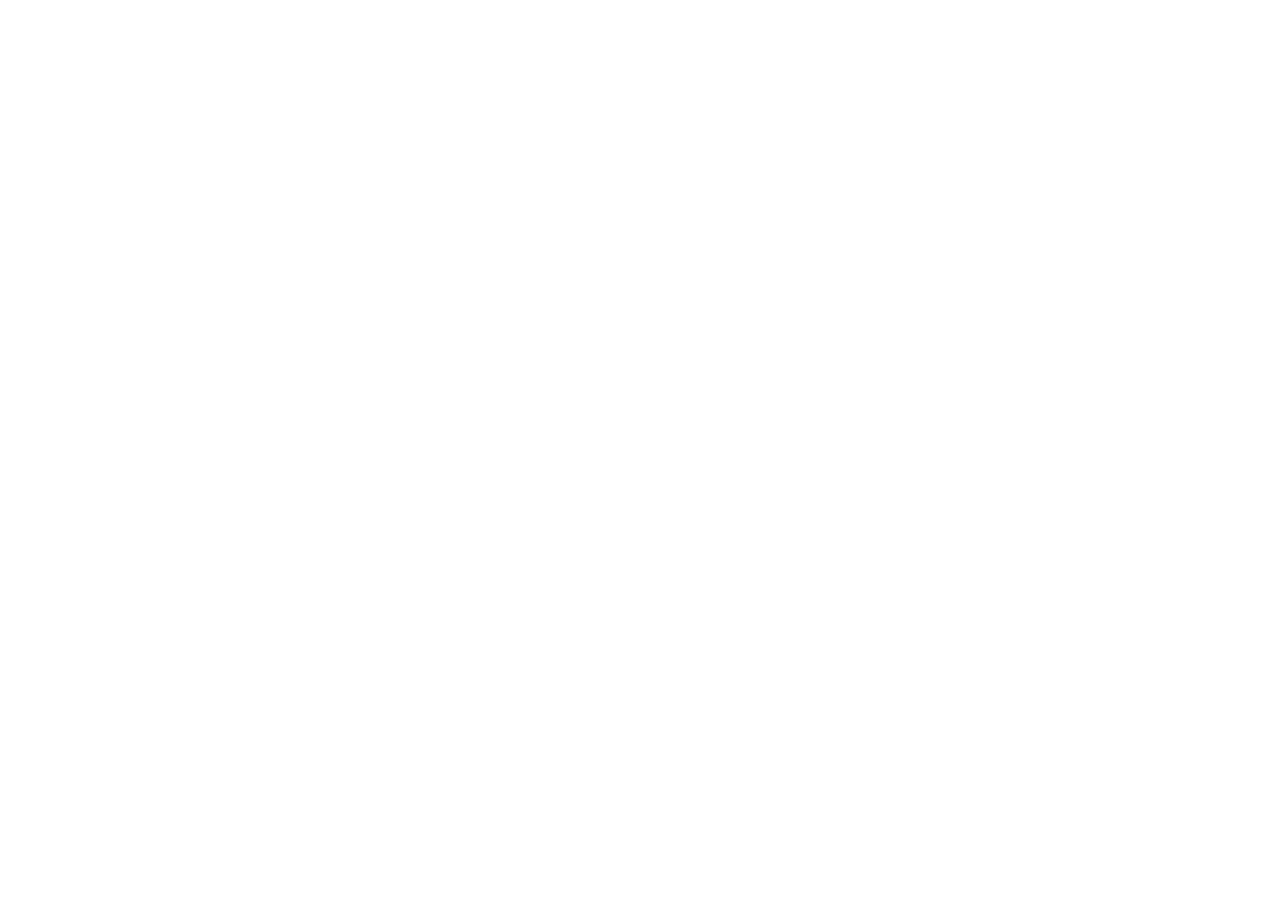
==== login.html @ d75b43a1 "初始化仓库" ====
<!DOCTYPE html>
<html lang="en">

<head>
    <meta charset="UTF-8">
    <meta http-equiv="X-UA-Compatible" content="IE=edge">
    <meta name="viewport" content="width=device-width, initial-scale=1.0">
    <title>Document</title>
</head>

<body>

</body>

</html>
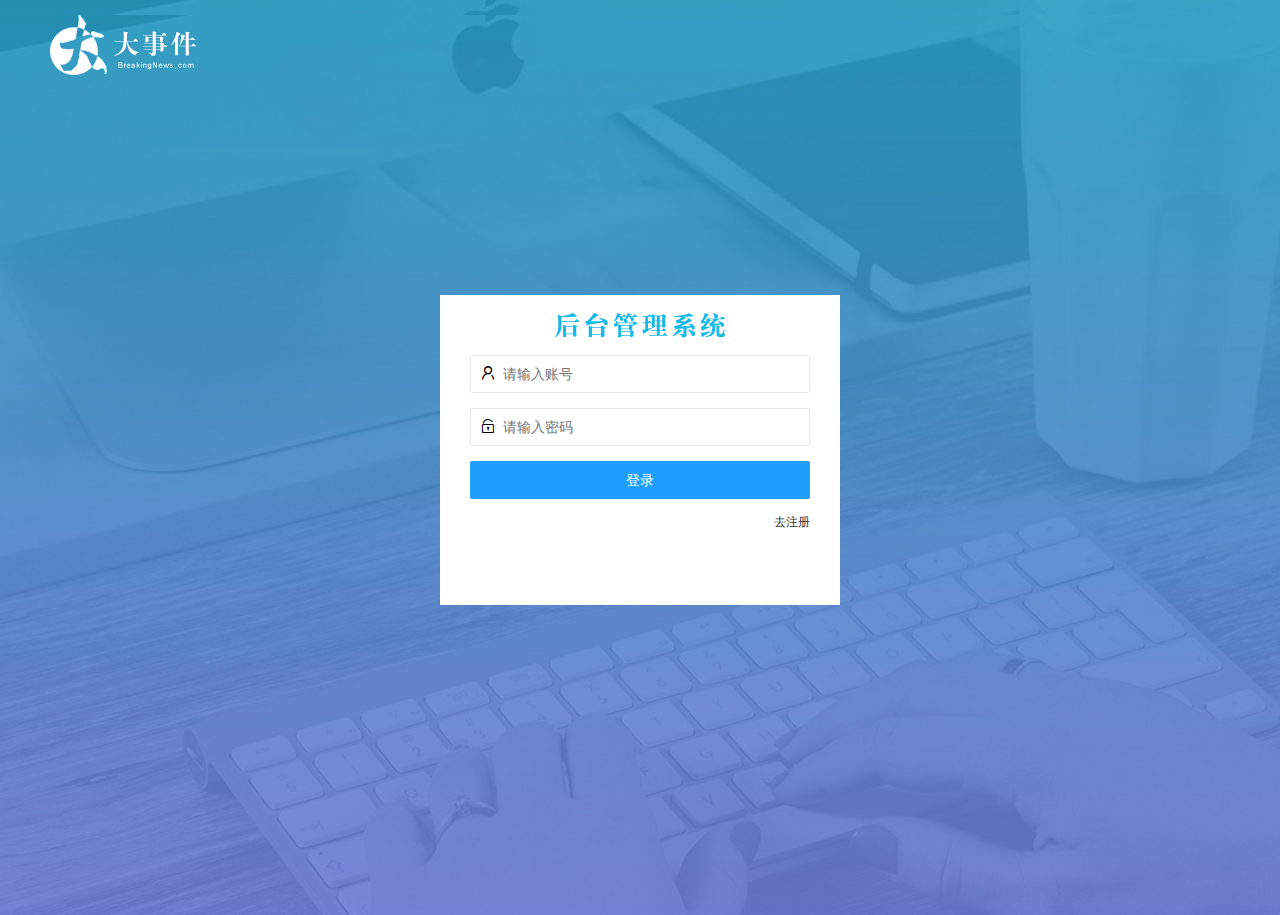
==== commit e5a11cb1: "完成了登录和注册功能开发" ====
--- a/login.html
+++ b/login.html
@@ -6,10 +6,102 @@
     <meta http-equiv="X-UA-Compatible" content="IE=edge">
     <meta name="viewport" content="width=device-width, initial-scale=1.0">
     <title>Document</title>
+    <link rel="stylesheet" href="/assets/css/login.css">
+    <link rel="stylesheet" href="/assets/lib/layui/css/layui.css">
 </head>
 
 <body>
+    <div class="logo">
+        <img src="/assets/images/logo.png" alt="" />
+    </div>
 
+    <div class="loginAndRegBox">
+        <!-- 头部标题 -->
+        <div class="title-box"></div>
+
+        <!-- 登录盒子 -->
+        <div class="login-box">
+            <form class="layui-form" id="form_login">
+                <!-- 账号 -->
+                <div class="layui-form-item">
+                    <!-- 图标 -->
+                    <i class="layui-icon layui-icon-username"></i>
+                    <!-- 输入框 -->
+                    <input type="text" name="username" required lay-verify="required|number|phone" placeholder="请输入账号"
+                        autocomplete="off" class="layui-input">
+                </div>
+
+                <!-- 密码 -->
+                <div class="layui-form-item">
+                    <!-- 图标 -->
+                    <i class="layui-icon layui-icon-password"></i>
+                    <!-- 输入框 -->
+                    <input type="password" name="password" lay-verify="pass" placeholder="请输入密码" autocomplete="off"
+                        class="layui-input">
+                </div>
+
+                <!-- 提交按钮 -->
+                <div class="layui-form-item">
+                    <button class="layui-btn layui-btn-fluid layui-btn layui-btn-normal" lay-submit
+                        lay-filter="formDemo">登录</button>
+                </div>
+
+                <!-- 跳转 -->
+                <div class="layui-form-item links">
+                    <a href="javascript:;" id="login_link">去注册</a>
+                </div>
+            </form>
+        </div>
+
+        <!-- 注册盒子 -->
+        <div class="reg-box" style="display: none;">
+            <form class="layui-form" id="form_reg">
+                <!-- 账号 -->
+                <div class="layui-form-item">
+                    <!-- 图标 -->
+                    <i class="layui-icon layui-icon-username"></i>
+                    <!-- 输入框 -->
+                    <input type="text" name="username" required lay-verify="required | phone" placeholder="请输入账号"
+                        autocomplete="off" class="layui-input">
+                </div>
+
+                <!-- 密码 -->
+                <div class="layui-form-item">
+                    <!-- 图标 -->
+                    <i class="layui-icon layui-icon-password"></i>
+                    <!-- 输入框 -->
+                    <input type="password" name="password" required lay-verify="required" placeholder="请输入密码"
+                        autocomplete="off" class="layui-input">
+                </div>
+                <div class="layui-form-item">
+                    <i class="layui-icon layui-icon-password"></i>
+                    <input type="password" name="repassword" required lay-verify="required" placeholder="请输入密码"
+                        autocomplete="off" class="layui-input">
+                </div>
+
+                <!-- 提交按钮 -->
+                <div class="layui-form-item">
+                    <button class="layui-btn layui-btn-fluid layui-btn layui-btn-normal" lay-submit
+                        lay-filter="formDemo">注册</button>
+                </div>
+                <!-- 跳转 -->
+                <div class="layui-form-item links">
+                    <a href="javascript:;" id="reg_link">去登录</a>
+                </div>
+            </form>
+
+        </div>
+
+        <!-- 导入Layui的js文件 -->
+        <script src="/assets/lib/layui/layui.all.js"></script>
+
+        <!-- 导入Jquery文件 -->
+        <script src="/assets/lib/jquery.js"></script>
+        <!-- 导入自己封装的baseAPI文件 -->
+        <script src="/assets/js/baseAPI.js"></script>
+        <!-- 导入自己的JavaScript文件 -->
+        <script src="/assets/js/login.js"></script>
+    </div>
 </body>
 
 </html>--- a/assets/css/login.css
+++ b/assets/css/login.css
@@ -0,0 +1,67 @@
+a {
+    text-decoration: none;
+    color: black;
+}
+
+html,
+body {
+    margin: 0;
+    padding: 0;
+    width: 100%;
+    height: 100%;
+    background: url(/assets/images/login_bg.jpg) no-repeat center;
+    background-size: cover;
+}
+
+.logo {
+    margin: 15px 0 0 50px;
+    height: 60px;
+}
+
+.loginAndRegBox {
+    width: 400px;
+    height: 310px;
+    background: #fff;
+
+    position: absolute;
+    left: 50%;
+    top: 50%;
+    transform: translate(-50%, -50%);
+}
+
+.title-box {
+    height: 60px;
+    background: url(/assets/images/login_title.png) no-repeat center;
+}
+
+/* 盒子样式 */
+.layui-form {
+    padding: 0 30px;
+}
+
+.links {
+    display: flex;
+    justify-content: flex-end;
+}
+
+.links a {
+    font-size: 12px;
+}
+
+.layui-form-item {
+    position: relative;
+}
+
+.layui-icon {
+    position: absolute;
+    left: 10px;
+    top: 10px;
+}
+
+.layui-input {
+    padding-left: 32px !important;
+}
+
+/* .layui-input::placeholder {
+    padding-left: 25px;
+} */--- a/assets/lib/layui/css/layui.css
+++ b/assets/lib/layui/css/layui.css
@@ -0,0 +1,2 @@
+/** layui-v2.5.5 MIT License By https://www.layui.com */
+ .layui-inline,img{display:inline-block;vertical-align:middle}h1,h2,h3,h4,h5,h6{font-weight:400}.layui-edge,.layui-header,.layui-inline,.layui-main{position:relative}.layui-body,.layui-edge,.layui-elip{overflow:hidden}.layui-btn,.layui-edge,.layui-inline,img{vertical-align:middle}.layui-btn,.layui-disabled,.layui-icon,.layui-unselect{-moz-user-select:none;-webkit-user-select:none;-ms-user-select:none}.layui-elip,.layui-form-checkbox span,.layui-form-pane .layui-form-label{text-overflow:ellipsis;white-space:nowrap}.layui-breadcrumb,.layui-tree-btnGroup{visibility:hidden}blockquote,body,button,dd,div,dl,dt,form,h1,h2,h3,h4,h5,h6,input,li,ol,p,pre,td,textarea,th,ul{margin:0;padding:0;-webkit-tap-highlight-color:rgba(0,0,0,0)}a:active,a:hover{outline:0}img{border:none}li{list-style:none}table{border-collapse:collapse;border-spacing:0}h4,h5,h6{font-size:100%}button,input,optgroup,option,select,textarea{font-family:inherit;font-size:inherit;font-style:inherit;font-weight:inherit;outline:0}pre{white-space:pre-wrap;white-space:-moz-pre-wrap;white-space:-pre-wrap;white-space:-o-pre-wrap;word-wrap:break-word}body{line-height:24px;font:14px Helvetica Neue,Helvetica,PingFang SC,Tahoma,Arial,sans-serif}hr{height:1px;margin:10px 0;border:0;clear:both}a{color:#333;text-decoration:none}a:hover{color:#777}a cite{font-style:normal;*cursor:pointer}.layui-border-box,.layui-border-box *{box-sizing:border-box}.layui-box,.layui-box *{box-sizing:content-box}.layui-clear{clear:both;*zoom:1}.layui-clear:after{content:'\20';clear:both;*zoom:1;display:block;height:0}.layui-inline{*display:inline;*zoom:1}.layui-edge{display:inline-block;width:0;height:0;border-width:6px;border-style:dashed;border-color:transparent}.layui-edge-top{top:-4px;border-bottom-color:#999;border-bottom-style:solid}.layui-edge-right{border-left-color:#999;border-left-style:solid}.layui-edge-bottom{top:2px;border-top-color:#999;border-top-style:solid}.layui-edge-left{border-right-color:#999;border-right-style:solid}.layui-disabled,.layui-disabled:hover{color:#d2d2d2!important;cursor:not-allowed!important}.layui-circle{border-radius:100%}.layui-show{display:block!important}.layui-hide{display:none!important}@font-face{font-family:layui-icon;src:url(../font/iconfont.eot?v=250);src:url(../font/iconfont.eot?v=250#iefix) format('embedded-opentype'),url(../font/iconfont.woff2?v=250) format('woff2'),url(../font/iconfont.woff?v=250) format('woff'),url(../font/iconfont.ttf?v=250) format('truetype'),url(../font/iconfont.svg?v=250#layui-icon) format('svg')}.layui-icon{font-family:layui-icon!important;font-size:16px;font-style:normal;-webkit-font-smoothing:antialiased;-moz-osx-font-smoothing:grayscale}.layui-icon-reply-fill:before{content:"\e611"}.layui-icon-set-fill:before{content:"\e614"}.layui-icon-menu-fill:before{content:"\e60f"}.layui-icon-search:before{content:"\e615"}.layui-icon-share:before{content:"\e641"}.layui-icon-set-sm:before{content:"\e620"}.layui-icon-engine:before{content:"\e628"}.layui-icon-close:before{content:"\1006"}.layui-icon-close-fill:before{content:"\1007"}.layui-icon-chart-screen:before{content:"\e629"}.layui-icon-star:before{content:"\e600"}.layui-icon-circle-dot:before{content:"\e617"}.layui-icon-chat:before{content:"\e606"}.layui-icon-release:before{content:"\e609"}.layui-icon-list:before{content:"\e60a"}.layui-icon-chart:before{content:"\e62c"}.layui-icon-ok-circle:before{content:"\1005"}.layui-icon-layim-theme:before{content:"\e61b"}.layui-icon-table:before{content:"\e62d"}.layui-icon-right:before{content:"\e602"}.layui-icon-left:before{content:"\e603"}.layui-icon-cart-simple:before{content:"\e698"}.layui-icon-face-cry:before{content:"\e69c"}.layui-icon-face-smile:before{content:"\e6af"}.layui-icon-survey:before{content:"\e6b2"}.layui-icon-tree:before{content:"\e62e"}.layui-icon-upload-circle:before{content:"\e62f"}.layui-icon-add-circle:before{content:"\e61f"}.layui-icon-download-circle:before{content:"\e601"}.layui-icon-templeate-1:before{content:"\e630"}.layui-icon-util:before{content:"\e631"}.layui-icon-face-surprised:before{content:"\e664"}.layui-icon-edit:before{content:"\e642"}.layui-icon-speaker:before{content:"\e645"}.layui-icon-down:before{content:"\e61a"}.layui-icon-file:before{content:"\e621"}.layui-icon-layouts:before{content:"\e632"}.layui-icon-rate-half:before{content:"\e6c9"}.layui-icon-add-circle-fine:before{content:"\e608"}.layui-icon-prev-circle:before{content:"\e633"}.layui-icon-read:before{content:"\e705"}.layui-icon-404:before{content:"\e61c"}.layui-icon-carousel:before{content:"\e634"}.layui-icon-help:before{content:"\e607"}.layui-icon-code-circle:before{content:"\e635"}.layui-icon-water:before{content:"\e636"}.layui-icon-username:before{content:"\e66f"}.layui-icon-find-fill:before{content:"\e670"}.layui-icon-about:before{content:"\e60b"}.layui-icon-location:before{content:"\e715"}.layui-icon-up:before{content:"\e619"}.layui-icon-pause:before{content:"\e651"}.layui-icon-date:before{content:"\e637"}.layui-icon-layim-uploadfile:before{content:"\e61d"}.layui-icon-delete:before{content:"\e640"}.layui-icon-play:before{content:"\e652"}.layui-icon-top:before{content:"\e604"}.layui-icon-friends:before{content:"\e612"}.layui-icon-refresh-3:before{content:"\e9aa"}.layui-icon-ok:before{content:"\e605"}.layui-icon-layer:before{content:"\e638"}.layui-icon-face-smile-fine:before{content:"\e60c"}.layui-icon-dollar:before{content:"\e659"}.layui-icon-group:before{content:"\e613"}.layui-icon-layim-download:before{content:"\e61e"}.layui-icon-picture-fine:before{content:"\e60d"}.layui-icon-link:before{content:"\e64c"}.layui-icon-diamond:before{content:"\e735"}.layui-icon-log:before{content:"\e60e"}.layui-icon-rate-solid:before{content:"\e67a"}.layui-icon-fonts-del:before{content:"\e64f"}.layui-icon-unlink:before{content:"\e64d"}.layui-icon-fonts-clear:before{content:"\e639"}.layui-icon-triangle-r:before{content:"\e623"}.layui-icon-circle:before{content:"\e63f"}.layui-icon-radio:before{content:"\e643"}.layui-icon-align-center:before{content:"\e647"}.layui-icon-align-right:before{content:"\e648"}.layui-icon-align-left:before{content:"\e649"}.layui-icon-loading-1:before{content:"\e63e"}.layui-icon-return:before{content:"\e65c"}.layui-icon-fonts-strong:before{content:"\e62b"}.layui-icon-upload:before{content:"\e67c"}.layui-icon-dialogue:before{content:"\e63a"}.layui-icon-video:before{content:"\e6ed"}.layui-icon-headset:before{content:"\e6fc"}.layui-icon-cellphone-fine:before{content:"\e63b"}.layui-icon-add-1:before{content:"\e654"}.layui-icon-face-smile-b:before{content:"\e650"}.layui-icon-fonts-html:before{content:"\e64b"}.layui-icon-form:before{content:"\e63c"}.layui-icon-cart:before{content:"\e657"}.layui-icon-camera-fill:before{content:"\e65d"}.layui-icon-tabs:before{content:"\e62a"}.layui-icon-fonts-code:before{content:"\e64e"}.layui-icon-fire:before{content:"\e756"}.layui-icon-set:before{content:"\e716"}.layui-icon-fonts-u:before{content:"\e646"}.layui-icon-triangle-d:before{content:"\e625"}.layui-icon-tips:before{content:"\e702"}.layui-icon-picture:before{content:"\e64a"}.layui-icon-more-vertical:before{content:"\e671"}.layui-icon-flag:before{content:"\e66c"}.layui-icon-loading:before{content:"\e63d"}.layui-icon-fonts-i:before{content:"\e644"}.layui-icon-refresh-1:before{content:"\e666"}.layui-icon-rmb:before{content:"\e65e"}.layui-icon-home:before{content:"\e68e"}.layui-icon-user:before{content:"\e770"}.layui-icon-notice:before{content:"\e667"}.layui-icon-login-weibo:before{content:"\e675"}.layui-icon-voice:before{content:"\e688"}.layui-icon-upload-drag:before{content:"\e681"}.layui-icon-login-qq:before{content:"\e676"}.layui-icon-snowflake:before{content:"\e6b1"}.layui-icon-file-b:before{content:"\e655"}.layui-icon-template:before{content:"\e663"}.layui-icon-auz:before{content:"\e672"}.layui-icon-console:before{content:"\e665"}.layui-icon-app:before{content:"\e653"}.layui-icon-prev:before{content:"\e65a"}.layui-icon-website:before{content:"\e7ae"}.layui-icon-next:before{content:"\e65b"}.layui-icon-component:before{content:"\e857"}.layui-icon-more:before{content:"\e65f"}.layui-icon-login-wechat:before{content:"\e677"}.layui-icon-shrink-right:before{content:"\e668"}.layui-icon-spread-left:before{content:"\e66b"}.layui-icon-camera:before{content:"\e660"}.layui-icon-note:before{content:"\e66e"}.layui-icon-refresh:before{content:"\e669"}.layui-icon-female:before{content:"\e661"}.layui-icon-male:before{content:"\e662"}.layui-icon-password:before{content:"\e673"}.layui-icon-senior:before{content:"\e674"}.layui-icon-theme:before{content:"\e66a"}.layui-icon-tread:before{content:"\e6c5"}.layui-icon-praise:before{content:"\e6c6"}.layui-icon-star-fill:before{content:"\e658"}.layui-icon-rate:before{content:"\e67b"}.layui-icon-template-1:before{content:"\e656"}.layui-icon-vercode:before{content:"\e679"}.layui-icon-cellphone:before{content:"\e678"}.layui-icon-screen-full:before{content:"\e622"}.layui-icon-screen-restore:before{content:"\e758"}.layui-icon-cols:before{content:"\e610"}.layui-icon-export:before{content:"\e67d"}.layui-icon-print:before{content:"\e66d"}.layui-icon-slider:before{content:"\e714"}.layui-icon-addition:before{content:"\e624"}.layui-icon-subtraction:before{content:"\e67e"}.layui-icon-service:before{content:"\e626"}.layui-icon-transfer:before{content:"\e691"}.layui-main{width:1140px;margin:0 auto}.layui-header{z-index:1000;height:60px}.layui-header a:hover{transition:all .5s;-webkit-transition:all .5s}.layui-side{position:fixed;left:0;top:0;bottom:0;z-index:999;width:200px;overflow-x:hidden}.layui-side-scroll{position:relative;width:220px;height:100%;overflow-x:hidden}.layui-body{position:absolute;left:200px;right:0;top:0;bottom:0;z-index:998;width:auto;overflow-y:auto;box-sizing:border-box}.layui-layout-body{overflow:hidden}.layui-layout-admin .layui-header{background-color:#23262E}.layui-layout-admin .layui-side{top:60px;width:200px;overflow-x:hidden}.layui-layout-admin .layui-body{position:fixed;top:60px;bottom:44px}.layui-layout-admin .layui-main{width:auto;margin:0 15px}.layui-layout-admin .layui-footer{position:fixed;left:200px;right:0;bottom:0;height:44px;line-height:44px;padding:0 15px;background-color:#eee}.layui-layout-admin .layui-logo{position:absolute;left:0;top:0;width:200px;height:100%;line-height:60px;text-align:center;color:#009688;font-size:16px}.layui-layout-admin .layui-header .layui-nav{background:0 0}.layui-layout-left{position:absolute!important;left:200px;top:0}.layui-layout-right{position:absolute!important;right:0;top:0}.layui-container{position:relative;margin:0 auto;padding:0 15px;box-sizing:border-box}.layui-fluid{position:relative;margin:0 auto;padding:0 15px}.layui-row:after,.layui-row:before{content:'';display:block;clear:both}.layui-col-lg1,.layui-col-lg10,.layui-col-lg11,.layui-col-lg12,.layui-col-lg2,.layui-col-lg3,.layui-col-lg4,.layui-col-lg5,.layui-col-lg6,.layui-col-lg7,.layui-col-lg8,.layui-col-lg9,.layui-col-md1,.layui-col-md10,.layui-col-md11,.layui-col-md12,.layui-col-md2,.layui-col-md3,.layui-col-md4,.layui-col-md5,.layui-col-md6,.layui-col-md7,.layui-col-md8,.layui-col-md9,.layui-col-sm1,.layui-col-sm10,.layui-col-sm11,.layui-col-sm12,.layui-col-sm2,.layui-col-sm3,.layui-col-sm4,.layui-col-sm5,.layui-col-sm6,.layui-col-sm7,.layui-col-sm8,.layui-col-sm9,.layui-col-xs1,.layui-col-xs10,.layui-col-xs11,.layui-col-xs12,.layui-col-xs2,.layui-col-xs3,.layui-col-xs4,.layui-col-xs5,.layui-col-xs6,.layui-col-xs7,.layui-col-xs8,.layui-col-xs9{position:relative;display:block;box-sizing:border-box}.layui-col-xs1,.layui-col-xs10,.layui-col-xs11,.layui-col-xs12,.layui-col-xs2,.layui-col-xs3,.layui-col-xs4,.layui-col-xs5,.layui-col-xs6,.layui-col-xs7,.layui-col-xs8,.layui-col-xs9{float:left}.layui-col-xs1{width:8.33333333%}.layui-col-xs2{width:16.66666667%}.layui-col-xs3{width:25%}.layui-col-xs4{width:33.33333333%}.layui-col-xs5{width:41.66666667%}.layui-col-xs6{width:50%}.layui-col-xs7{width:58.33333333%}.layui-col-xs8{width:66.66666667%}.layui-col-xs9{width:75%}.layui-col-xs10{width:83.33333333%}.layui-col-xs11{width:91.66666667%}.layui-col-xs12{width:100%}.layui-col-xs-offset1{margin-left:8.33333333%}.layui-col-xs-offset2{margin-left:16.66666667%}.layui-col-xs-offset3{margin-left:25%}.layui-col-xs-offset4{margin-left:33.33333333%}.layui-col-xs-offset5{margin-left:41.66666667%}.layui-col-xs-offset6{margin-left:50%}.layui-col-xs-offset7{margin-left:58.33333333%}.layui-col-xs-offset8{margin-left:66.66666667%}.layui-col-xs-offset9{margin-left:75%}.layui-col-xs-offset10{margin-left:83.33333333%}.layui-col-xs-offset11{margin-left:91.66666667%}.layui-col-xs-offset12{margin-left:100%}@media screen and (max-width:768px){.layui-hide-xs{display:none!important}.layui-show-xs-block{display:block!important}.layui-show-xs-inline{display:inline!important}.layui-show-xs-inline-block{display:inline-block!important}}@media screen and (min-width:768px){.layui-container{width:750px}.layui-hide-sm{display:none!important}.layui-show-sm-block{display:block!important}.layui-show-sm-inline{display:inline!important}.layui-show-sm-inline-block{display:inline-block!important}.layui-col-sm1,.layui-col-sm10,.layui-col-sm11,.layui-col-sm12,.layui-col-sm2,.layui-col-sm3,.layui-col-sm4,.layui-col-sm5,.layui-col-sm6,.layui-col-sm7,.layui-col-sm8,.layui-col-sm9{float:left}.layui-col-sm1{width:8.33333333%}.layui-col-sm2{width:16.66666667%}.layui-col-sm3{width:25%}.layui-col-sm4{width:33.33333333%}.layui-col-sm5{width:41.66666667%}.layui-col-sm6{width:50%}.layui-col-sm7{width:58.33333333%}.layui-col-sm8{width:66.66666667%}.layui-col-sm9{width:75%}.layui-col-sm10{width:83.33333333%}.layui-col-sm11{width:91.66666667%}.layui-col-sm12{width:100%}.layui-col-sm-offset1{margin-left:8.33333333%}.layui-col-sm-offset2{margin-left:16.66666667%}.layui-col-sm-offset3{margin-left:25%}.layui-col-sm-offset4{margin-left:33.33333333%}.layui-col-sm-offset5{margin-left:41.66666667%}.layui-col-sm-offset6{margin-left:50%}.layui-col-sm-offset7{margin-left:58.33333333%}.layui-col-sm-offset8{margin-left:66.66666667%}.layui-col-sm-offset9{margin-left:75%}.layui-col-sm-offset10{margin-left:83.33333333%}.layui-col-sm-offset11{margin-left:91.66666667%}.layui-col-sm-offset12{margin-left:100%}}@media screen and (min-width:992px){.layui-container{width:970px}.layui-hide-md{display:none!important}.layui-show-md-block{display:block!important}.layui-show-md-inline{display:inline!important}.layui-show-md-inline-block{display:inline-block!important}.layui-col-md1,.layui-col-md10,.layui-col-md11,.layui-col-md12,.layui-col-md2,.layui-col-md3,.layui-col-md4,.layui-col-md5,.layui-col-md6,.layui-col-md7,.layui-col-md8,.layui-col-md9{float:left}.layui-col-md1{width:8.33333333%}.layui-col-md2{width:16.66666667%}.layui-col-md3{width:25%}.layui-col-md4{width:33.33333333%}.layui-col-md5{width:41.66666667%}.layui-col-md6{width:50%}.layui-col-md7{width:58.33333333%}.layui-col-md8{width:66.66666667%}.layui-col-md9{width:75%}.layui-col-md10{width:83.33333333%}.layui-col-md11{width:91.66666667%}.layui-col-md12{width:100%}.layui-col-md-offset1{margin-left:8.33333333%}.layui-col-md-offset2{margin-left:16.66666667%}.layui-col-md-offset3{margin-left:25%}.layui-col-md-offset4{margin-left:33.33333333%}.layui-col-md-offset5{margin-left:41.66666667%}.layui-col-md-offset6{margin-left:50%}.layui-col-md-offset7{margin-left:58.33333333%}.layui-col-md-offset8{margin-left:66.66666667%}.layui-col-md-offset9{margin-left:75%}.layui-col-md-offset10{margin-left:83.33333333%}.layui-col-md-offset11{margin-left:91.66666667%}.layui-col-md-offset12{margin-left:100%}}@media screen and (min-width:1200px){.layui-container{width:1170px}.layui-hide-lg{display:none!important}.layui-show-lg-block{display:block!important}.layui-show-lg-inline{display:inline!important}.layui-show-lg-inline-block{display:inline-block!important}.layui-col-lg1,.layui-col-lg10,.layui-col-lg11,.layui-col-lg12,.layui-col-lg2,.layui-col-lg3,.layui-col-lg4,.layui-col-lg5,.layui-col-lg6,.layui-col-lg7,.layui-col-lg8,.layui-col-lg9{float:left}.layui-col-lg1{width:8.33333333%}.layui-col-lg2{width:16.66666667%}.layui-col-lg3{width:25%}.layui-col-lg4{width:33.33333333%}.layui-col-lg5{width:41.66666667%}.layui-col-lg6{width:50%}.layui-col-lg7{width:58.33333333%}.layui-col-lg8{width:66.66666667%}.layui-col-lg9{width:75%}.layui-col-lg10{width:83.33333333%}.layui-col-lg11{width:91.66666667%}.layui-col-lg12{width:100%}.layui-col-lg-offset1{margin-left:8.33333333%}.layui-col-lg-offset2{margin-left:16.66666667%}.layui-col-lg-offset3{margin-left:25%}.layui-col-lg-offset4{margin-left:33.33333333%}.layui-col-lg-offset5{margin-left:41.66666667%}.layui-col-lg-offset6{margin-left:50%}.layui-col-lg-offset7{margin-left:58.33333333%}.layui-col-lg-offset8{margin-left:66.66666667%}.layui-col-lg-offset9{margin-left:75%}.layui-col-lg-offset10{margin-left:83.33333333%}.layui-col-lg-offset11{margin-left:91.66666667%}.layui-col-lg-offset12{margin-left:100%}}.layui-col-space1{margin:-.5px}.layui-col-space1>*{padding:.5px}.layui-col-space3{margin:-1.5px}.layui-col-space3>*{padding:1.5px}.layui-col-space5{margin:-2.5px}.layui-col-space5>*{padding:2.5px}.layui-col-space8{margin:-3.5px}.layui-col-space8>*{padding:3.5px}.layui-col-space10{margin:-5px}.layui-col-space10>*{padding:5px}.layui-col-space12{margin:-6px}.layui-col-space12>*{padding:6px}.layui-col-space15{margin:-7.5px}.layui-col-space15>*{padding:7.5px}.layui-col-space18{margin:-9px}.layui-col-space18>*{padding:9px}.layui-col-space20{margin:-10px}.layui-col-space20>*{padding:10px}.layui-col-space22{margin:-11px}.layui-col-space22>*{padding:11px}.layui-col-space25{margin:-12.5px}.layui-col-space25>*{padding:12.5px}.layui-col-space30{margin:-15px}.layui-col-space30>*{padding:15px}.layui-btn,.layui-input,.layui-select,.layui-textarea,.layui-upload-button{outline:0;-webkit-appearance:none;transition:all .3s;-webkit-transition:all .3s;box-sizing:border-box}.layui-elem-quote{margin-bottom:10px;padding:15px;line-height:22px;border-left:5px solid #009688;border-radius:0 2px 2px 0;background-color:#f2f2f2}.layui-quote-nm{border-style:solid;border-width:1px 1px 1px 5px;background:0 0}.layui-elem-field{margin-bottom:10px;padding:0;border-width:1px;border-style:solid}.layui-elem-field legend{margin-left:20px;padding:0 10px;font-size:20px;font-weight:300}.layui-field-title{margin:10px 0 20px;border-width:1px 0 0}.layui-field-box{padding:10px 15px}.layui-field-title .layui-field-box{padding:10px 0}.layui-progress{position:relative;height:6px;border-radius:20px;background-color:#e2e2e2}.layui-progress-bar{position:absolute;left:0;top:0;width:0;max-width:100%;height:6px;border-radius:20px;text-align:right;background-color:#5FB878;transition:all .3s;-webkit-transition:all .3s}.layui-progress-big,.layui-progress-big .layui-progress-bar{height:18px;line-height:18px}.layui-progress-text{position:relative;top:-20px;line-height:18px;font-size:12px;color:#666}.layui-progress-big .layui-progress-text{position:static;padding:0 10px;color:#fff}.layui-collapse{border-width:1px;border-style:solid;border-radius:2px}.layui-colla-content,.layui-colla-item{border-top-width:1px;border-top-style:solid}.layui-colla-item:first-child{border-top:none}.layui-colla-title{position:relative;height:42px;line-height:42px;padding:0 15px 0 35px;color:#333;background-color:#f2f2f2;cursor:pointer;font-size:14px;overflow:hidden}.layui-colla-content{display:none;padding:10px 15px;line-height:22px;color:#666}.layui-colla-icon{position:absolute;left:15px;top:0;font-size:14px}.layui-card{margin-bottom:15px;border-radius:2px;background-color:#fff;box-shadow:0 1px 2px 0 rgba(0,0,0,.05)}.layui-card:last-child{margin-bottom:0}.layui-card-header{position:relative;height:42px;line-height:42px;padding:0 15px;border-bottom:1px solid #f6f6f6;color:#333;border-radius:2px 2px 0 0;font-size:14px}.layui-bg-black,.layui-bg-blue,.layui-bg-cyan,.layui-bg-green,.layui-bg-orange,.layui-bg-red{color:#fff!important}.layui-card-body{position:relative;padding:10px 15px;line-height:24px}.layui-card-body[pad15]{padding:15px}.layui-card-body[pad20]{padding:20px}.layui-card-body .layui-table{margin:5px 0}.layui-card .layui-tab{margin:0}.layui-panel-window{position:relative;padding:15px;border-radius:0;border-top:5px solid #E6E6E6;background-color:#fff}.layui-auxiliar-moving{position:fixed;left:0;right:0;top:0;bottom:0;width:100%;height:100%;background:0 0;z-index:9999999999}.layui-form-label,.layui-form-mid,.layui-form-select,.layui-input-block,.layui-input-inline,.layui-textarea{position:relative}.layui-bg-red{background-color:#FF5722!important}.layui-bg-orange{background-color:#FFB800!important}.layui-bg-green{background-color:#009688!important}.layui-bg-cyan{background-color:#2F4056!important}.layui-bg-blue{background-color:#1E9FFF!important}.layui-bg-black{background-color:#393D49!important}.layui-bg-gray{background-color:#eee!important;color:#666!important}.layui-badge-rim,.layui-colla-content,.layui-colla-item,.layui-collapse,.layui-elem-field,.layui-form-pane .layui-form-item[pane],.layui-form-pane .layui-form-label,.layui-input,.layui-layedit,.layui-layedit-tool,.layui-quote-nm,.layui-select,.layui-tab-bar,.layui-tab-card,.layui-tab-title,.layui-tab-title .layui-this:after,.layui-textarea{border-color:#e6e6e6}.layui-timeline-item:before,hr{background-color:#e6e6e6}.layui-text{line-height:22px;font-size:14px;color:#666}.layui-text h1,.layui-text h2,.layui-text h3{font-weight:500;color:#333}.layui-text h1{font-size:30px}.layui-text h2{font-size:24px}.layui-text h3{font-size:18px}.layui-text a:not(.layui-btn){color:#01AAED}.layui-text a:not(.layui-btn):hover{text-decoration:underline}.layui-text ul{padding:5px 0 5px 15px}.layui-text ul li{margin-top:5px;list-style-type:disc}.layui-text em,.layui-word-aux{color:#999!important;padding:0 5px!important}.layui-btn{display:inline-block;height:38px;line-height:38px;padding:0 18px;background-color:#009688;color:#fff;white-space:nowrap;text-align:center;font-size:14px;border:none;border-radius:2px;cursor:pointer}.layui-btn:hover{opacity:.8;filter:alpha(opacity=80);color:#fff}.layui-btn:active{opacity:1;filter:alpha(opacity=100)}.layui-btn+.layui-btn{margin-left:10px}.layui-btn-container{font-size:0}.layui-btn-container .layui-btn{margin-right:10px;margin-bottom:10px}.layui-btn-container .layui-btn+.layui-btn{margin-left:0}.layui-table .layui-btn-container .layui-btn{margin-bottom:9px}.layui-btn-radius{border-radius:100px}.layui-btn .layui-icon{margin-right:3px;font-size:18px;vertical-align:bottom;vertical-align:middle\9}.layui-btn-primary{border:1px solid #C9C9C9;background-color:#fff;color:#555}.layui-btn-primary:hover{border-color:#009688;color:#333}.layui-btn-normal{background-color:#1E9FFF}.layui-btn-warm{background-color:#FFB800}.layui-btn-danger{background-color:#FF5722}.layui-btn-checked{background-color:#5FB878}.layui-btn-disabled,.layui-btn-disabled:active,.layui-btn-disabled:hover{border:1px solid #e6e6e6;background-color:#FBFBFB;color:#C9C9C9;cursor:not-allowed;opacity:1}.layui-btn-lg{height:44px;line-height:44px;padding:0 25px;font-size:16px}.layui-btn-sm{height:30px;line-height:30px;padding:0 10px;font-size:12px}.layui-btn-sm i{font-size:16px!important}.layui-btn-xs{height:22px;line-height:22px;padding:0 5px;font-size:12px}.layui-btn-xs i{font-size:14px!important}.layui-btn-group{display:inline-block;vertical-align:middle;font-size:0}.layui-btn-group .layui-btn{margin-left:0!important;margin-right:0!important;border-left:1px solid rgba(255,255,255,.5);border-radius:0}.layui-btn-group .layui-btn-primary{border-left:none}.layui-btn-group .layui-btn-primary:hover{border-color:#C9C9C9;color:#009688}.layui-btn-group .layui-btn:first-child{border-left:none;border-radius:2px 0 0 2px}.layui-btn-group .layui-btn-primary:first-child{border-left:1px solid #c9c9c9}.layui-btn-group .layui-btn:last-child{border-radius:0 2px 2px 0}.layui-btn-group .layui-btn+.layui-btn{margin-left:0}.layui-btn-group+.layui-btn-group{margin-left:10px}.layui-btn-fluid{width:100%}.layui-input,.layui-select,.layui-textarea{height:38px;line-height:1.3;line-height:38px\9;border-width:1px;border-style:solid;background-color:#fff;border-radius:2px}.layui-input::-webkit-input-placeholder,.layui-select::-webkit-input-placeholder,.layui-textarea::-webkit-input-placeholder{line-height:1.3}.layui-input,.layui-textarea{display:block;width:100%;padding-left:10px}.layui-input:hover,.layui-textarea:hover{border-color:#D2D2D2!important}.layui-input:focus,.layui-textarea:focus{border-color:#C9C9C9!important}.layui-textarea{min-height:100px;height:auto;line-height:20px;padding:6px 10px;resize:vertical}.layui-select{padding:0 10px}.layui-form input[type=checkbox],.layui-form input[type=radio],.layui-form select{display:none}.layui-form [lay-ignore]{display:initial}.layui-form-item{margin-bottom:15px;clear:both;*zoom:1}.layui-form-item:after{content:'\20';clear:both;*zoom:1;display:block;height:0}.layui-form-label{float:left;display:block;padding:9px 15px;width:80px;font-weight:400;line-height:20px;text-align:right}.layui-form-label-col{display:block;float:none;padding:9px 0;line-height:20px;text-align:left}.layui-form-item .layui-inline{margin-bottom:5px;margin-right:10px}.layui-input-block{margin-left:110px;min-height:36px}.layui-input-inline{display:inline-block;vertical-align:middle}.layui-form-item .layui-input-inline{float:left;width:190px;margin-right:10px}.layui-form-text .layui-input-inline{width:auto}.layui-form-mid{float:left;display:block;padding:9px 0!important;line-height:20px;margin-right:10px}.layui-form-danger+.layui-form-select .layui-input,.layui-form-danger:focus{border-color:#FF5722!important}.layui-form-select .layui-input{padding-right:30px;cursor:pointer}.layui-form-select .layui-edge{position:absolute;right:10px;top:50%;margin-top:-3px;cursor:pointer;border-width:6px;border-top-color:#c2c2c2;border-top-style:solid;transition:all .3s;-webkit-transition:all .3s}.layui-form-select dl{display:none;position:absolute;left:0;top:42px;padding:5px 0;z-index:899;min-width:100%;border:1px solid #d2d2d2;max-height:300px;overflow-y:auto;background-color:#fff;border-radius:2px;box-shadow:0 2px 4px rgba(0,0,0,.12);box-sizing:border-box}.layui-form-select dl dd,.layui-form-select dl dt{padding:0 10px;line-height:36px;white-space:nowrap;overflow:hidden;text-overflow:ellipsis}.layui-form-select dl dt{font-size:12px;color:#999}.layui-form-select dl dd{cursor:pointer}.layui-form-select dl dd:hover{background-color:#f2f2f2;-webkit-transition:.5s all;transition:.5s all}.layui-form-select .layui-select-group dd{padding-left:20px}.layui-form-select dl dd.layui-select-tips{padding-left:10px!important;color:#999}.layui-form-select dl dd.layui-this{background-color:#5FB878;color:#fff}.layui-form-checkbox,.layui-form-select dl dd.layui-disabled{background-color:#fff}.layui-form-selected dl{display:block}.layui-form-checkbox,.layui-form-checkbox *,.layui-form-switch{display:inline-block;vertical-align:middle}.layui-form-selected .layui-edge{margin-top:-9px;-webkit-transform:rotate(180deg);transform:rotate(180deg);margin-top:-3px\9}:root .layui-form-selected .layui-edge{margin-top:-9px\0/IE9}.layui-form-selectup dl{top:auto;bottom:42px}.layui-select-none{margin:5px 0;text-align:center;color:#999}.layui-select-disabled .layui-disabled{border-color:#eee!important}.layui-select-disabled .layui-edge{border-top-color:#d2d2d2}.layui-form-checkbox{position:relative;height:30px;line-height:30px;margin-right:10px;padding-right:30px;cursor:pointer;font-size:0;-webkit-transition:.1s linear;transition:.1s linear;box-sizing:border-box}.layui-form-checkbox span{padding:0 10px;height:100%;font-size:14px;border-radius:2px 0 0 2px;background-color:#d2d2d2;color:#fff;overflow:hidden}.layui-form-checkbox:hover span{background-color:#c2c2c2}.layui-form-checkbox i{position:absolute;right:0;top:0;width:30px;height:28px;border:1px solid #d2d2d2;border-left:none;border-radius:0 2px 2px 0;color:#fff;font-size:20px;text-align:center}.layui-form-checkbox:hover i{border-color:#c2c2c2;color:#c2c2c2}.layui-form-checked,.layui-form-checked:hover{border-color:#5FB878}.layui-form-checked span,.layui-form-checked:hover span{background-color:#5FB878}.layui-form-checked i,.layui-form-checked:hover i{color:#5FB878}.layui-form-item .layui-form-checkbox{margin-top:4px}.layui-form-checkbox[lay-skin=primary]{height:auto!important;line-height:normal!important;min-width:18px;min-height:18px;border:none!important;margin-right:0;padding-left:28px;padding-right:0;background:0 0}.layui-form-checkbox[lay-skin=primary] span{padding-left:0;padding-right:15px;line-height:18px;background:0 0;color:#666}.layui-form-checkbox[lay-skin=primary] i{right:auto;left:0;width:16px;height:16px;line-height:16px;border:1px solid #d2d2d2;font-size:12px;border-radius:2px;background-color:#fff;-webkit-transition:.1s linear;transition:.1s linear}.layui-form-checkbox[lay-skin=primary]:hover i{border-color:#5FB878;color:#fff}.layui-form-checked[lay-skin=primary] i{border-color:#5FB878!important;background-color:#5FB878;color:#fff}.layui-checkbox-disbaled[lay-skin=primary] span{background:0 0!important;color:#c2c2c2}.layui-checkbox-disbaled[lay-skin=primary]:hover i{border-color:#d2d2d2}.layui-form-item .layui-form-checkbox[lay-skin=primary]{margin-top:10px}.layui-form-switch{position:relative;height:22px;line-height:22px;min-width:35px;padding:0 5px;margin-top:8px;border:1px solid #d2d2d2;border-radius:20px;cursor:pointer;background-color:#fff;-webkit-transition:.1s linear;transition:.1s linear}.layui-form-switch i{position:absolute;left:5px;top:3px;width:16px;height:16px;border-radius:20px;background-color:#d2d2d2;-webkit-transition:.1s linear;transition:.1s linear}.layui-form-switch em{position:relative;top:0;width:25px;margin-left:21px;padding:0!important;text-align:center!important;color:#999!important;font-style:normal!important;font-size:12px}.layui-form-onswitch{border-color:#5FB878;background-color:#5FB878}.layui-checkbox-disbaled,.layui-checkbox-disbaled i{border-color:#e2e2e2!important}.layui-form-onswitch i{left:100%;margin-left:-21px;background-color:#fff}.layui-form-onswitch em{margin-left:5px;margin-right:21px;color:#fff!important}.layui-checkbox-disbaled span{background-color:#e2e2e2!important}.layui-checkbox-disbaled:hover i{color:#fff!important}[lay-radio]{display:none}.layui-form-radio,.layui-form-radio *{display:inline-block;vertical-align:middle}.layui-form-radio{line-height:28px;margin:6px 10px 0 0;padding-right:10px;cursor:pointer;font-size:0}.layui-form-radio *{font-size:14px}.layui-form-radio>i{margin-right:8px;font-size:22px;color:#c2c2c2}.layui-form-radio>i:hover,.layui-form-radioed>i{color:#5FB878}.layui-radio-disbaled>i{color:#e2e2e2!important}.layui-form-pane .layui-form-label{width:110px;padding:8px 15px;height:38px;line-height:20px;border-width:1px;border-style:solid;border-radius:2px 0 0 2px;text-align:center;background-color:#FBFBFB;overflow:hidden;box-sizing:border-box}.layui-form-pane .layui-input-inline{margin-left:-1px}.layui-form-pane .layui-input-block{margin-left:110px;left:-1px}.layui-form-pane .layui-input{border-radius:0 2px 2px 0}.layui-form-pane .layui-form-text .layui-form-label{float:none;width:100%;border-radius:2px;box-sizing:border-box;text-align:left}.layui-form-pane .layui-form-text .layui-input-inline{display:block;margin:0;top:-1px;clear:both}.layui-form-pane .layui-form-text .layui-input-block{margin:0;left:0;top:-1px}.layui-form-pane .layui-form-text .layui-textarea{min-height:100px;border-radius:0 0 2px 2px}.layui-form-pane .layui-form-checkbox{margin:4px 0 4px 10px}.layui-form-pane .layui-form-radio,.layui-form-pane .layui-form-switch{margin-top:6px;margin-left:10px}.layui-form-pane .layui-form-item[pane]{position:relative;border-width:1px;border-style:solid}.layui-form-pane .layui-form-item[pane] .layui-form-label{position:absolute;left:0;top:0;height:100%;border-width:0 1px 0 0}.layui-form-pane .layui-form-item[pane] .layui-input-inline{margin-left:110px}@media screen and (max-width:450px){.layui-form-item .layui-form-label{text-overflow:ellipsis;overflow:hidden;white-space:nowrap}.layui-form-item .layui-inline{display:block;margin-right:0;margin-bottom:20px;clear:both}.layui-form-item .layui-inline:after{content:'\20';clear:both;display:block;height:0}.layui-form-item .layui-input-inline{display:block;float:none;left:-3px;width:auto;margin:0 0 10px 112px}.layui-form-item .layui-input-inline+.layui-form-mid{margin-left:110px;top:-5px;padding:0}.layui-form-item .layui-form-checkbox{margin-right:5px;margin-bottom:5px}}.layui-layedit{border-width:1px;border-style:solid;border-radius:2px}.layui-layedit-tool{padding:3px 5px;border-bottom-width:1px;border-bottom-style:solid;font-size:0}.layedit-tool-fixed{position:fixed;top:0;border-top:1px solid #e2e2e2}.layui-layedit-tool .layedit-tool-mid,.layui-layedit-tool .layui-icon{display:inline-block;vertical-align:middle;text-align:center;font-size:14px}.layui-layedit-tool .layui-icon{position:relative;width:32px;height:30px;line-height:30px;margin:3px 5px;color:#777;cursor:pointer;border-radius:2px}.layui-layedit-tool .layui-icon:hover{color:#393D49}.layui-layedit-tool .layui-icon:active{color:#000}.layui-layedit-tool .layedit-tool-active{background-color:#e2e2e2;color:#000}.layui-layedit-tool .layui-disabled,.layui-layedit-tool .layui-disabled:hover{color:#d2d2d2;cursor:not-allowed}.layui-layedit-tool .layedit-tool-mid{width:1px;height:18px;margin:0 10px;background-color:#d2d2d2}.layedit-tool-html{width:50px!important;font-size:30px!important}.layedit-tool-b,.layedit-tool-code,.layedit-tool-help{font-size:16px!important}.layedit-tool-d,.layedit-tool-face,.layedit-tool-image,.layedit-tool-unlink{font-size:18px!important}.layedit-tool-image input{position:absolute;font-size:0;left:0;top:0;width:100%;height:100%;opacity:.01;filter:Alpha(opacity=1);cursor:pointer}.layui-layedit-iframe iframe{display:block;width:100%}#LAY_layedit_code{overflow:hidden}.layui-laypage{display:inline-block;*display:inline;*zoom:1;vertical-align:middle;margin:10px 0;font-size:0}.layui-laypage>a:first-child,.layui-laypage>a:first-child em{border-radius:2px 0 0 2px}.layui-laypage>a:last-child,.layui-laypage>a:last-child em{border-radius:0 2px 2px 0}.layui-laypage>:first-child{margin-left:0!important}.layui-laypage>:last-child{margin-right:0!important}.layui-laypage a,.layui-laypage button,.layui-laypage input,.layui-laypage select,.layui-laypage span{border:1px solid #e2e2e2}.layui-laypage a,.layui-laypage span{display:inline-block;*display:inline;*zoom:1;vertical-align:middle;padding:0 15px;height:28px;line-height:28px;margin:0 -1px 5px 0;background-color:#fff;color:#333;font-size:12px}.layui-flow-more a *,.layui-laypage input,.layui-table-view select[lay-ignore]{display:inline-block}.layui-laypage a:hover{color:#009688}.layui-laypage em{font-style:normal}.layui-laypage .layui-laypage-spr{color:#999;font-weight:700}.layui-laypage a{text-decoration:none}.layui-laypage .layui-laypage-curr{position:relative}.layui-laypage .layui-laypage-curr em{position:relative;color:#fff}.layui-laypage .layui-laypage-curr .layui-laypage-em{position:absolute;left:-1px;top:-1px;padding:1px;width:100%;height:100%;background-color:#009688}.layui-laypage-em{border-radius:2px}.layui-laypage-next em,.layui-laypage-prev em{font-family:Sim sun;font-size:16px}.layui-laypage .layui-laypage-count,.layui-laypage .layui-laypage-limits,.layui-laypage .layui-laypage-refresh,.layui-laypage .layui-laypage-skip{margin-left:10px;margin-right:10px;padding:0;border:none}.layui-laypage .layui-laypage-limits,.layui-laypage .layui-laypage-refresh{vertical-align:top}.layui-laypage .layui-laypage-refresh i{font-size:18px;cursor:pointer}.layui-laypage select{height:22px;padding:3px;border-radius:2px;cursor:pointer}.layui-laypage .layui-laypage-skip{height:30px;line-height:30px;color:#999}.layui-laypage button,.layui-laypage input{height:30px;line-height:30px;border-radius:2px;vertical-align:top;background-color:#fff;box-sizing:border-box}.layui-laypage input{width:40px;margin:0 10px;padding:0 3px;text-align:center}.layui-laypage input:focus,.layui-laypage select:focus{border-color:#009688!important}.layui-laypage button{margin-left:10px;padding:0 10px;cursor:pointer}.layui-table,.layui-table-view{margin:10px 0}.layui-flow-more{margin:10px 0;text-align:center;color:#999;font-size:14px}.layui-flow-more a{height:32px;line-height:32px}.layui-flow-more a *{vertical-align:top}.layui-flow-more a cite{padding:0 20px;border-radius:3px;background-color:#eee;color:#333;font-style:normal}.layui-flow-more a cite:hover{opacity:.8}.layui-flow-more a i{font-size:30px;color:#737383}.layui-table{width:100%;background-color:#fff;color:#666}.layui-table tr{transition:all .3s;-webkit-transition:all .3s}.layui-table th{text-align:left;font-weight:400}.layui-table tbody tr:hover,.layui-table thead tr,.layui-table-click,.layui-table-header,.layui-table-hover,.layui-table-mend,.layui-table-patch,.layui-table-tool,.layui-table-total,.layui-table-total tr,.layui-table[lay-even] tr:nth-child(even){background-color:#f2f2f2}.layui-table td,.layui-table th,.layui-table-col-set,.layui-table-fixed-r,.layui-table-grid-down,.layui-table-header,.layui-table-page,.layui-table-tips-main,.layui-table-tool,.layui-table-total,.layui-table-view,.layui-table[lay-skin=line],.layui-table[lay-skin=row]{border-width:1px;border-style:solid;border-color:#e6e6e6}.layui-table td,.layui-table th{position:relative;padding:9px 15px;min-height:20px;line-height:20px;font-size:14px}.layui-table[lay-skin=line] td,.layui-table[lay-skin=line] th{border-width:0 0 1px}.layui-table[lay-skin=row] td,.layui-table[lay-skin=row] th{border-width:0 1px 0 0}.layui-table[lay-skin=nob] td,.layui-table[lay-skin=nob] th{border:none}.layui-table img{max-width:100px}.layui-table[lay-size=lg] td,.layui-table[lay-size=lg] th{padding:15px 30px}.layui-table-view .layui-table[lay-size=lg] .layui-table-cell{height:40px;line-height:40px}.layui-table[lay-size=sm] td,.layui-table[lay-size=sm] th{font-size:12px;padding:5px 10px}.layui-table-view .layui-table[lay-size=sm] .layui-table-cell{height:20px;line-height:20px}.layui-table[lay-data]{display:none}.layui-table-box{position:relative;overflow:hidden}.layui-table-view .layui-table{position:relative;width:auto;margin:0}.layui-table-view .layui-table[lay-skin=line]{border-width:0 1px 0 0}.layui-table-view .layui-table[lay-skin=row]{border-width:0 0 1px}.layui-table-view .layui-table td,.layui-table-view .layui-table th{padding:5px 0;border-top:none;border-left:none}.layui-table-view .layui-table th.layui-unselect .layui-table-cell span{cursor:pointer}.layui-table-view .layui-table td{cursor:default}.layui-table-view .layui-table td[data-edit=text]{cursor:text}.layui-table-view .layui-form-checkbox[lay-skin=primary] i{width:18px;height:18px}.layui-table-view .layui-form-radio{line-height:0;padding:0}.layui-table-view .layui-form-radio>i{margin:0;font-size:20px}.layui-table-init{position:absolute;left:0;top:0;width:100%;height:100%;text-align:center;z-index:110}.layui-table-init .layui-icon{position:absolute;left:50%;top:50%;margin:-15px 0 0 -15px;font-size:30px;color:#c2c2c2}.layui-table-header{border-width:0 0 1px;overflow:hidden}.layui-table-header .layui-table{margin-bottom:-1px}.layui-table-tool .layui-inline[lay-event]{position:relative;width:26px;height:26px;padding:5px;line-height:16px;margin-right:10px;text-align:center;color:#333;border:1px solid #ccc;cursor:pointer;-webkit-transition:.5s all;transition:.5s all}.layui-table-tool .layui-inline[lay-event]:hover{border:1px solid #999}.layui-table-tool-temp{padding-right:120px}.layui-table-tool-self{position:absolute;right:17px;top:10px}.layui-table-tool .layui-table-tool-self .layui-inline[lay-event]{margin:0 0 0 10px}.layui-table-tool-panel{position:absolute;top:29px;left:-1px;padding:5px 0;min-width:150px;min-height:40px;border:1px solid #d2d2d2;text-align:left;overflow-y:auto;background-color:#fff;box-shadow:0 2px 4px rgba(0,0,0,.12)}.layui-table-cell,.layui-table-tool-panel li{overflow:hidden;text-overflow:ellipsis;white-space:nowrap}.layui-table-tool-panel li{padding:0 10px;line-height:30px;-webkit-transition:.5s all;transition:.5s all}.layui-table-tool-panel li .layui-form-checkbox[lay-skin=primary]{width:100%;padding-left:28px}.layui-table-tool-panel li:hover{background-color:#f2f2f2}.layui-table-tool-panel li .layui-form-checkbox[lay-skin=primary] i{position:absolute;left:0;top:0}.layui-table-tool-panel li .layui-form-checkbox[lay-skin=primary] span{padding:0}.layui-table-tool .layui-table-tool-self .layui-table-tool-panel{left:auto;right:-1px}.layui-table-col-set{position:absolute;right:0;top:0;width:20px;height:100%;border-width:0 0 0 1px;background-color:#fff}.layui-table-sort{width:10px;height:20px;margin-left:5px;cursor:pointer!important}.layui-table-sort .layui-edge{position:absolute;left:5px;border-width:5px}.layui-table-sort .layui-table-sort-asc{top:3px;border-top:none;border-bottom-style:solid;border-bottom-color:#b2b2b2}.layui-table-sort .layui-table-sort-asc:hover{border-bottom-color:#666}.layui-table-sort .layui-table-sort-desc{bottom:5px;border-bottom:none;border-top-style:solid;border-top-color:#b2b2b2}.layui-table-sort .layui-table-sort-desc:hover{border-top-color:#666}.layui-table-sort[lay-sort=asc] .layui-table-sort-asc{border-bottom-color:#000}.layui-table-sort[lay-sort=desc] .layui-table-sort-desc{border-top-color:#000}.layui-table-cell{height:28px;line-height:28px;padding:0 15px;position:relative;box-sizing:border-box}.layui-table-cell .layui-form-checkbox[lay-skin=primary]{top:-1px;padding:0}.layui-table-cell .layui-table-link{color:#01AAED}.laytable-cell-checkbox,.laytable-cell-numbers,.laytable-cell-radio,.laytable-cell-space{padding:0;text-align:center}.layui-table-body{position:relative;overflow:auto;margin-right:-1px;margin-bottom:-1px}.layui-table-body .layui-none{line-height:26px;padding:15px;text-align:center;color:#999}.layui-table-fixed{position:absolute;left:0;top:0;z-index:101}.layui-table-fixed .layui-table-body{overflow:hidden}.layui-table-fixed-l{box-shadow:0 -1px 8px rgba(0,0,0,.08)}.layui-table-fixed-r{left:auto;right:-1px;border-width:0 0 0 1px;box-shadow:-1px 0 8px rgba(0,0,0,.08)}.layui-table-fixed-r .layui-table-header{position:relative;overflow:visible}.layui-table-mend{position:absolute;right:-49px;top:0;height:100%;width:50px}.layui-table-tool{position:relative;z-index:890;width:100%;min-height:50px;line-height:30px;padding:10px 15px;border-width:0 0 1px}.layui-table-tool .layui-btn-container{margin-bottom:-10px}.layui-table-page,.layui-table-total{border-width:1px 0 0;margin-bottom:-1px;overflow:hidden}.layui-table-page{position:relative;width:100%;padding:7px 7px 0;height:41px;font-size:12px;white-space:nowrap}.layui-table-page>div{height:26px}.layui-table-page .layui-laypage{margin:0}.layui-table-page .layui-laypage a,.layui-table-page .layui-laypage span{height:26px;line-height:26px;margin-bottom:10px;border:none;background:0 0}.layui-table-page .layui-laypage a,.layui-table-page .layui-laypage span.layui-laypage-curr{padding:0 12px}.layui-table-page .layui-laypage span{margin-left:0;padding:0}.layui-table-page .layui-laypage .layui-laypage-prev{margin-left:-7px!important}.layui-table-page .layui-laypage .layui-laypage-curr .layui-laypage-em{left:0;top:0;padding:0}.layui-table-page .layui-laypage button,.layui-table-page .layui-laypage input{height:26px;line-height:26px}.layui-table-page .layui-laypage input{width:40px}.layui-table-page .layui-laypage button{padding:0 10px}.layui-table-page select{height:18px}.layui-table-patch .layui-table-cell{padding:0;width:30px}.layui-table-edit{position:absolute;left:0;top:0;width:100%;height:100%;padding:0 14px 1px;border-radius:0;box-shadow:1px 1px 20px rgba(0,0,0,.15)}.layui-table-edit:focus{border-color:#5FB878!important}select.layui-table-edit{padding:0 0 0 10px;border-color:#C9C9C9}.layui-table-view .layui-form-checkbox,.layui-table-view .layui-form-radio,.layui-table-view .layui-form-switch{top:0;margin:0;box-sizing:content-box}.layui-table-view .layui-form-checkbox{top:-1px;height:26px;line-height:26px}.layui-table-view .layui-form-checkbox i{height:26px}.layui-table-grid .layui-table-cell{overflow:visible}.layui-table-grid-down{position:absolute;top:0;right:0;width:26px;height:100%;padding:5px 0;border-width:0 0 0 1px;text-align:center;background-color:#fff;color:#999;cursor:pointer}.layui-table-grid-down .layui-icon{position:absolute;top:50%;left:50%;margin:-8px 0 0 -8px}.layui-table-grid-down:hover{background-color:#fbfbfb}body .layui-table-tips .layui-layer-content{background:0 0;padding:0;box-shadow:0 1px 6px rgba(0,0,0,.12)}.layui-table-tips-main{margin:-44px 0 0 -1px;max-height:150px;padding:8px 15px;font-size:14px;overflow-y:scroll;background-color:#fff;color:#666}.layui-table-tips-c{position:absolute;right:-3px;top:-13px;width:20px;height:20px;padding:3px;cursor:pointer;background-color:#666;border-radius:50%;color:#fff}.layui-table-tips-c:hover{background-color:#777}.layui-table-tips-c:before{position:relative;right:-2px}.layui-upload-file{display:none!important;opacity:.01;filter:Alpha(opacity=1)}.layui-upload-drag,.layui-upload-form,.layui-upload-wrap{display:inline-block}.layui-upload-list{margin:10px 0}.layui-upload-choose{padding:0 10px;color:#999}.layui-upload-drag{position:relative;padding:30px;border:1px dashed #e2e2e2;background-color:#fff;text-align:center;cursor:pointer;color:#999}.layui-upload-drag .layui-icon{font-size:50px;color:#009688}.layui-upload-drag[lay-over]{border-color:#009688}.layui-upload-iframe{position:absolute;width:0;height:0;border:0;visibility:hidden}.layui-upload-wrap{position:relative;vertical-align:middle}.layui-upload-wrap .layui-upload-file{display:block!important;position:absolute;left:0;top:0;z-index:10;font-size:100px;width:100%;height:100%;opacity:.01;filter:Alpha(opacity=1);cursor:pointer}.layui-transfer-active,.layui-transfer-box{display:inline-block;vertical-align:middle}.layui-transfer-box,.layui-transfer-header,.layui-transfer-search{border-width:0;border-style:solid;border-color:#e6e6e6}.layui-transfer-box{position:relative;border-width:1px;width:200px;height:360px;border-radius:2px;background-color:#fff}.layui-transfer-box .layui-form-checkbox{width:100%;margin:0!important}.layui-transfer-header{height:38px;line-height:38px;padding:0 10px;border-bottom-width:1px}.layui-transfer-search{position:relative;padding:10px;border-bottom-width:1px}.layui-transfer-search .layui-input{height:32px;padding-left:30px;font-size:12px}.layui-transfer-search .layui-icon-search{position:absolute;left:20px;top:50%;margin-top:-8px;color:#666}.layui-transfer-active{margin:0 15px}.layui-transfer-active .layui-btn{display:block;margin:0;padding:0 15px;background-color:#5FB878;border-color:#5FB878;color:#fff}.layui-transfer-active .layui-btn-disabled{background-color:#FBFBFB;border-color:#e6e6e6;color:#C9C9C9}.layui-transfer-active .layui-btn:first-child{margin-bottom:15px}.layui-transfer-active .layui-btn .layui-icon{margin:0;font-size:14px!important}.layui-transfer-data{padding:5px 0;overflow:auto}.layui-transfer-data li{height:32px;line-height:32px;padding:0 10px}.layui-transfer-data li:hover{background-color:#f2f2f2;transition:.5s all}.layui-transfer-data .layui-none{padding:15px 10px;text-align:center;color:#999}.layui-nav{position:relative;padding:0 20px;background-color:#393D49;color:#fff;border-radius:2px;font-size:0;box-sizing:border-box}.layui-nav *{font-size:14px}.layui-nav .layui-nav-item{position:relative;display:inline-block;*display:inline;*zoom:1;vertical-align:middle;line-height:60px}.layui-nav .layui-nav-item a{display:block;padding:0 20px;color:#fff;color:rgba(255,255,255,.7);transition:all .3s;-webkit-transition:all .3s}.layui-nav .layui-this:after,.layui-nav-bar,.layui-nav-tree .layui-nav-itemed:after{position:absolute;left:0;top:0;width:0;height:5px;background-color:#5FB878;transition:all .2s;-webkit-transition:all .2s}.layui-nav-bar{z-index:1000}.layui-nav .layui-nav-item a:hover,.layui-nav .layui-this a{color:#fff}.layui-nav .layui-this:after{content:'';top:auto;bottom:0;width:100%}.layui-nav-img{width:30px;height:30px;margin-right:10px;border-radius:50%}.layui-nav .layui-nav-more{content:'';width:0;height:0;border-style:solid dashed dashed;border-color:#fff transparent transparent;overflow:hidden;cursor:pointer;transition:all .2s;-webkit-transition:all .2s;position:absolute;top:50%;right:3px;margin-top:-3px;border-width:6px;border-top-color:rgba(255,255,255,.7)}.layui-nav .layui-nav-mored,.layui-nav-itemed>a .layui-nav-more{margin-top:-9px;border-style:dashed dashed solid;border-color:transparent transparent #fff}.layui-nav-child{display:none;position:absolute;left:0;top:65px;min-width:100%;line-height:36px;padding:5px 0;box-shadow:0 2px 4px rgba(0,0,0,.12);border:1px solid #d2d2d2;background-color:#fff;z-index:100;border-radius:2px;white-space:nowrap}.layui-nav .layui-nav-child a{color:#333}.layui-nav .layui-nav-child a:hover{background-color:#f2f2f2;color:#000}.layui-nav-child dd{position:relative}.layui-nav .layui-nav-child dd.layui-this a,.layui-nav-child dd.layui-this{background-color:#5FB878;color:#fff}.layui-nav-child dd.layui-this:after{display:none}.layui-nav-tree{width:200px;padding:0}.layui-nav-tree .layui-nav-item{display:block;width:100%;line-height:45px}.layui-nav-tree .layui-nav-item a{position:relative;height:45px;line-height:45px;text-overflow:ellipsis;overflow:hidden;white-space:nowrap}.layui-nav-tree .layui-nav-item a:hover{background-color:#4E5465}.layui-nav-tree .layui-nav-bar{width:5px;height:0;background-color:#009688}.layui-nav-tree .layui-nav-child dd.layui-this,.layui-nav-tree .layui-nav-child dd.layui-this a,.layui-nav-tree .layui-this,.layui-nav-tree .layui-this>a,.layui-nav-tree .layui-this>a:hover{background-color:#009688;color:#fff}.layui-nav-tree .layui-this:after{display:none}.layui-nav-itemed>a,.layui-nav-tree .layui-nav-title a,.layui-nav-tree .layui-nav-title a:hover{color:#fff!important}.layui-nav-tree .layui-nav-child{position:relative;z-index:0;top:0;border:none;box-shadow:none}.layui-nav-tree .layui-nav-child a{height:40px;line-height:40px;color:#fff;color:rgba(255,255,255,.7)}.layui-nav-tree .layui-nav-child,.layui-nav-tree .layui-nav-child a:hover{background:0 0;color:#fff}.layui-nav-tree .layui-nav-more{right:10px}.layui-nav-itemed>.layui-nav-child{display:block;padding:0;background-color:rgba(0,0,0,.3)!important}.layui-nav-itemed>.layui-nav-child>.layui-this>.layui-nav-child{display:block}.layui-nav-side{position:fixed;top:0;bottom:0;left:0;overflow-x:hidden;z-index:999}.layui-bg-blue .layui-nav-bar,.layui-bg-blue .layui-nav-itemed:after,.layui-bg-blue .layui-this:after{background-color:#93D1FF}.layui-bg-blue .layui-nav-child dd.layui-this{background-color:#1E9FFF}.layui-bg-blue .layui-nav-itemed>a,.layui-nav-tree.layui-bg-blue .layui-nav-title a,.layui-nav-tree.layui-bg-blue .layui-nav-title a:hover{background-color:#007DDB!important}.layui-breadcrumb{font-size:0}.layui-breadcrumb>*{font-size:14px}.layui-breadcrumb a{color:#999!important}.layui-breadcrumb a:hover{color:#5FB878!important}.layui-breadcrumb a cite{color:#666;font-style:normal}.layui-breadcrumb span[lay-separator]{margin:0 10px;color:#999}.layui-tab{margin:10px 0;text-align:left!important}.layui-tab[overflow]>.layui-tab-title{overflow:hidden}.layui-tab-title{position:relative;left:0;height:40px;white-space:nowrap;font-size:0;border-bottom-width:1px;border-bottom-style:solid;transition:all .2s;-webkit-transition:all .2s}.layui-tab-title li{display:inline-block;*display:inline;*zoom:1;vertical-align:middle;font-size:14px;transition:all .2s;-webkit-transition:all .2s;position:relative;line-height:40px;min-width:65px;padding:0 15px;text-align:center;cursor:pointer}.layui-tab-title li a{display:block}.layui-tab-title .layui-this{color:#000}.layui-tab-title .layui-this:after{position:absolute;left:0;top:0;content:'';width:100%;height:41px;border-width:1px;border-style:solid;border-bottom-color:#fff;border-radius:2px 2px 0 0;box-sizing:border-box;pointer-events:none}.layui-tab-bar{position:absolute;right:0;top:0;z-index:10;width:30px;height:39px;line-height:39px;border-width:1px;border-style:solid;border-radius:2px;text-align:center;background-color:#fff;cursor:pointer}.layui-tab-bar .layui-icon{position:relative;display:inline-block;top:3px;transition:all .3s;-webkit-transition:all .3s}.layui-tab-item{display:none}.layui-tab-more{padding-right:30px;height:auto!important;white-space:normal!important}.layui-tab-more li.layui-this:after{border-bottom-color:#e2e2e2;border-radius:2px}.layui-tab-more .layui-tab-bar .layui-icon{top:-2px;top:3px\9;-webkit-transform:rotate(180deg);transform:rotate(180deg)}:root .layui-tab-more .layui-tab-bar .layui-icon{top:-2px\0/IE9}.layui-tab-content{padding:10px}.layui-tab-title li .layui-tab-close{position:relative;display:inline-block;width:18px;height:18px;line-height:20px;margin-left:8px;top:1px;text-align:center;font-size:14px;color:#c2c2c2;transition:all .2s;-webkit-transition:all .2s}.layui-tab-title li .layui-tab-close:hover{border-radius:2px;background-color:#FF5722;color:#fff}.layui-tab-brief>.layui-tab-title .layui-this{color:#009688}.layui-tab-brief>.layui-tab-more li.layui-this:after,.layui-tab-brief>.layui-tab-title .layui-this:after{border:none;border-radius:0;border-bottom:2px solid #5FB878}.layui-tab-brief[overflow]>.layui-tab-title .layui-this:after{top:-1px}.layui-tab-card{border-width:1px;border-style:solid;border-radius:2px;box-shadow:0 2px 5px 0 rgba(0,0,0,.1)}.layui-tab-card>.layui-tab-title{background-color:#f2f2f2}.layui-tab-card>.layui-tab-title li{margin-right:-1px;margin-left:-1px}.layui-tab-card>.layui-tab-title .layui-this{background-color:#fff}.layui-tab-card>.layui-tab-title .layui-this:after{border-top:none;border-width:1px;border-bottom-color:#fff}.layui-tab-card>.layui-tab-title .layui-tab-bar{height:40px;line-height:40px;border-radius:0;border-top:none;border-right:none}.layui-tab-card>.layui-tab-more .layui-this{background:0 0;color:#5FB878}.layui-tab-card>.layui-tab-more .layui-this:after{border:none}.layui-timeline{padding-left:5px}.layui-timeline-item{position:relative;padding-bottom:20px}.layui-timeline-axis{position:absolute;left:-5px;top:0;z-index:10;width:20px;height:20px;line-height:20px;background-color:#fff;color:#5FB878;border-radius:50%;text-align:center;cursor:pointer}.layui-timeline-axis:hover{color:#FF5722}.layui-timeline-item:before{content:'';position:absolute;left:5px;top:0;z-index:0;width:1px;height:100%}.layui-timeline-item:last-child:before{display:none}.layui-timeline-item:first-child:before{display:block}.layui-timeline-content{padding-left:25px}.layui-timeline-title{position:relative;margin-bottom:10px}.layui-badge,.layui-badge-dot,.layui-badge-rim{position:relative;display:inline-block;padding:0 6px;font-size:12px;text-align:center;background-color:#FF5722;color:#fff;border-radius:2px}.layui-badge{height:18px;line-height:18px}.layui-badge-dot{width:8px;height:8px;padding:0;border-radius:50%}.layui-badge-rim{height:18px;line-height:18px;border-width:1px;border-style:solid;background-color:#fff;color:#666}.layui-btn .layui-badge,.layui-btn .layui-badge-dot{margin-left:5px}.layui-nav .layui-badge,.layui-nav .layui-badge-dot{position:absolute;top:50%;margin:-8px 6px 0}.layui-tab-title .layui-badge,.layui-tab-title .layui-badge-dot{left:5px;top:-2px}.layui-carousel{position:relative;left:0;top:0;background-color:#f8f8f8}.layui-carousel>[carousel-item]{position:relative;width:100%;height:100%;overflow:hidden}.layui-carousel>[carousel-item]:before{position:absolute;content:'\e63d';left:50%;top:50%;width:100px;line-height:20px;margin:-10px 0 0 -50px;text-align:center;color:#c2c2c2;font-family:layui-icon!important;font-size:30px;font-style:normal;-webkit-font-smoothing:antialiased;-moz-osx-font-smoothing:grayscale}.layui-carousel>[carousel-item]>*{display:none;position:absolute;left:0;top:0;width:100%;height:100%;background-color:#f8f8f8;transition-duration:.3s;-webkit-transition-duration:.3s}.layui-carousel-updown>*{-webkit-transition:.3s ease-in-out up;transition:.3s ease-in-out up}.layui-carousel-arrow{display:none\9;opacity:0;position:absolute;left:10px;top:50%;margin-top:-18px;width:36px;height:36px;line-height:36px;text-align:center;font-size:20px;border:0;border-radius:50%;background-color:rgba(0,0,0,.2);color:#fff;-webkit-transition-duration:.3s;transition-duration:.3s;cursor:pointer}.layui-carousel-arrow[lay-type=add]{left:auto!important;right:10px}.layui-carousel:hover .layui-carousel-arrow[lay-type=add],.layui-carousel[lay-arrow=always] .layui-carousel-arrow[lay-type=add]{right:20px}.layui-carousel[lay-arrow=always] .layui-carousel-arrow{opacity:1;left:20px}.layui-carousel[lay-arrow=none] .layui-carousel-arrow{display:none}.layui-carousel-arrow:hover,.layui-carousel-ind ul:hover{background-color:rgba(0,0,0,.35)}.layui-carousel:hover .layui-carousel-arrow{display:block\9;opacity:1;left:20px}.layui-carousel-ind{position:relative;top:-35px;width:100%;line-height:0!important;text-align:center;font-size:0}.layui-carousel[lay-indicator=outside]{margin-bottom:30px}.layui-carousel[lay-indicator=outside] .layui-carousel-ind{top:10px}.layui-carousel[lay-indicator=outside] .layui-carousel-ind ul{background-color:rgba(0,0,0,.5)}.layui-carousel[lay-indicator=none] .layui-carousel-ind{display:none}.layui-carousel-ind ul{display:inline-block;padding:5px;background-color:rgba(0,0,0,.2);border-radius:10px;-webkit-transition-duration:.3s;transition-duration:.3s}.layui-carousel-ind li{display:inline-block;width:10px;height:10px;margin:0 3px;font-size:14px;background-color:#e2e2e2;background-color:rgba(255,255,255,.5);border-radius:50%;cursor:pointer;-webkit-transition-duration:.3s;transition-duration:.3s}.layui-carousel-ind li:hover{background-color:rgba(255,255,255,.7)}.layui-carousel-ind li.layui-this{background-color:#fff}.layui-carousel>[carousel-item]>.layui-carousel-next,.layui-carousel>[carousel-item]>.layui-carousel-prev,.layui-carousel>[carousel-item]>.layui-this{display:block}.layui-carousel>[carousel-item]>.layui-this{left:0}.layui-carousel>[carousel-item]>.layui-carousel-prev{left:-100%}.layui-carousel>[carousel-item]>.layui-carousel-next{left:100%}.layui-carousel>[carousel-item]>.layui-carousel-next.layui-carousel-left,.layui-carousel>[carousel-item]>.layui-carousel-prev.layui-carousel-right{left:0}.layui-carousel>[carousel-item]>.layui-this.layui-carousel-left{left:-100%}.layui-carousel>[carousel-item]>.layui-this.layui-carousel-right{left:100%}.layui-carousel[lay-anim=updown] .layui-carousel-arrow{left:50%!important;top:20px;margin:0 0 0 -18px}.layui-carousel[lay-anim=updown]>[carousel-item]>*,.layui-carousel[lay-anim=fade]>[carousel-item]>*{left:0!important}.layui-carousel[lay-anim=updown] .layui-carousel-arrow[lay-type=add]{top:auto!important;bottom:20px}.layui-carousel[lay-anim=updown] .layui-carousel-ind{position:absolute;top:50%;right:20px;width:auto;height:auto}.layui-carousel[lay-anim=updown] .layui-carousel-ind ul{padding:3px 5px}.layui-carousel[lay-anim=updown] .layui-carousel-ind li{display:block;margin:6px 0}.layui-carousel[lay-anim=updown]>[carousel-item]>.layui-this{top:0}.layui-carousel[lay-anim=updown]>[carousel-item]>.layui-carousel-prev{top:-100%}.layui-carousel[lay-anim=updown]>[carousel-item]>.layui-carousel-next{top:100%}.layui-carousel[lay-anim=updown]>[carousel-item]>.layui-carousel-next.layui-carousel-left,.layui-carousel[lay-anim=updown]>[carousel-item]>.layui-carousel-prev.layui-carousel-right{top:0}.layui-carousel[lay-anim=updown]>[carousel-item]>.layui-this.layui-carousel-left{top:-100%}.layui-carousel[lay-anim=updown]>[carousel-item]>.layui-this.layui-carousel-right{top:100%}.layui-carousel[lay-anim=fade]>[carousel-item]>.layui-carousel-next,.layui-carousel[lay-anim=fade]>[carousel-item]>.layui-carousel-prev{opacity:0}.layui-carousel[lay-anim=fade]>[carousel-item]>.layui-carousel-next.layui-carousel-left,.layui-carousel[lay-anim=fade]>[carousel-item]>.layui-carousel-prev.layui-carousel-right{opacity:1}.layui-carousel[lay-anim=fade]>[carousel-item]>.layui-this.layui-carousel-left,.layui-carousel[lay-anim=fade]>[carousel-item]>.layui-this.layui-carousel-right{opacity:0}.layui-fixbar{position:fixed;right:15px;bottom:15px;z-index:999999}.layui-fixbar li{width:50px;height:50px;line-height:50px;margin-bottom:1px;text-align:center;cursor:pointer;font-size:30px;background-color:#9F9F9F;color:#fff;border-radius:2px;opacity:.95}.layui-fixbar li:hover{opacity:.85}.layui-fixbar li:active{opacity:1}.layui-fixbar .layui-fixbar-top{display:none;font-size:40px}body .layui-util-face{border:none;background:0 0}body .layui-util-face .layui-layer-content{padding:0;background-color:#fff;color:#666;box-shadow:none}.layui-util-face .layui-layer-TipsG{display:none}.layui-util-face ul{position:relative;width:372px;padding:10px;border:1px solid #D9D9D9;background-color:#fff;box-shadow:0 0 20px rgba(0,0,0,.2)}.layui-util-face ul li{cursor:pointer;float:left;border:1px solid #e8e8e8;height:22px;width:26px;overflow:hidden;margin:-1px 0 0 -1px;padding:4px 2px;text-align:center}.layui-util-face ul li:hover{position:relative;z-index:2;border:1px solid #eb7350;background:#fff9ec}.layui-code{position:relative;margin:10px 0;padding:15px;line-height:20px;border:1px solid #ddd;border-left-width:6px;background-color:#F2F2F2;color:#333;font-family:Courier New;font-size:12px}.layui-rate,.layui-rate *{display:inline-block;vertical-align:middle}.layui-rate{padding:10px 5px 10px 0;font-size:0}.layui-rate li i.layui-icon{font-size:20px;color:#FFB800;margin-right:5px;transition:all .3s;-webkit-transition:all .3s}.layui-rate li i:hover{cursor:pointer;transform:scale(1.12);-webkit-transform:scale(1.12)}.layui-rate[readonly] li i:hover{cursor:default;transform:scale(1)}.layui-colorpicker{width:26px;height:26px;border:1px solid #e6e6e6;padding:5px;border-radius:2px;line-height:24px;display:inline-block;cursor:pointer;transition:all .3s;-webkit-transition:all .3s}.layui-colorpicker:hover{border-color:#d2d2d2}.layui-colorpicker.layui-colorpicker-lg{width:34px;height:34px;line-height:32px}.layui-colorpicker.layui-colorpicker-sm{width:24px;height:24px;line-height:22px}.layui-colorpicker.layui-colorpicker-xs{width:22px;height:22px;line-height:20px}.layui-colorpicker-trigger-bgcolor{display:block;background:url([data-uri]);border-radius:2px}.layui-colorpicker-trigger-span{display:block;height:100%;box-sizing:border-box;border:1px solid rgba(0,0,0,.15);border-radius:2px;text-align:center}.layui-colorpicker-trigger-i{display:inline-block;color:#FFF;font-size:12px}.layui-colorpicker-trigger-i.layui-icon-close{color:#999}.layui-colorpicker-main{position:absolute;z-index:66666666;width:280px;padding:7px;background:#FFF;border:1px solid #d2d2d2;border-radius:2px;box-shadow:0 2px 4px rgba(0,0,0,.12)}.layui-colorpicker-main-wrapper{height:180px;position:relative}.layui-colorpicker-basis{width:260px;height:100%;position:relative}.layui-colorpicker-basis-white{width:100%;height:100%;position:absolute;top:0;left:0;background:linear-gradient(90deg,#FFF,hsla(0,0%,100%,0))}.layui-colorpicker-basis-black{width:100%;height:100%;position:absolute;top:0;left:0;background:linear-gradient(0deg,#000,transparent)}.layui-colorpicker-basis-cursor{width:10px;height:10px;border:1px solid #FFF;border-radius:50%;position:absolute;top:-3px;right:-3px;cursor:pointer}.layui-colorpicker-side{position:absolute;top:0;right:0;width:12px;height:100%;background:linear-gradient(red,#FF0,#0F0,#0FF,#00F,#F0F,red)}.layui-colorpicker-side-slider{width:100%;height:5px;box-shadow:0 0 1px #888;box-sizing:border-box;background:#FFF;border-radius:1px;border:1px solid #f0f0f0;cursor:pointer;position:absolute;left:0}.layui-colorpicker-main-alpha{display:none;height:12px;margin-top:7px;background:url([data-uri])}.layui-colorpicker-alpha-bgcolor{height:100%;position:relative}.layui-colorpicker-alpha-slider{width:5px;height:100%;box-shadow:0 0 1px #888;box-sizing:border-box;background:#FFF;border-radius:1px;border:1px solid #f0f0f0;cursor:pointer;position:absolute;top:0}.layui-colorpicker-main-pre{padding-top:7px;font-size:0}.layui-colorpicker-pre{width:20px;height:20px;border-radius:2px;display:inline-block;margin-left:6px;margin-bottom:7px;cursor:pointer}.layui-colorpicker-pre:nth-child(11n+1){margin-left:0}.layui-colorpicker-pre-isalpha{background:url([data-uri])}.layui-colorpicker-pre.layui-this{box-shadow:0 0 3px 2px rgba(0,0,0,.15)}.layui-colorpicker-pre>div{height:100%;border-radius:2px}.layui-colorpicker-main-input{text-align:right;padding-top:7px}.layui-colorpicker-main-input .layui-btn-container .layui-btn{margin:0 0 0 10px}.layui-colorpicker-main-input div.layui-inline{float:left;margin-right:10px;font-size:14px}.layui-colorpicker-main-input input.layui-input{width:150px;height:30px;color:#666}.layui-slider{height:4px;background:#e2e2e2;border-radius:3px;position:relative;cursor:pointer}.layui-slider-bar{border-radius:3px;position:absolute;height:100%}.layui-slider-step{position:absolute;top:0;width:4px;height:4px;border-radius:50%;background:#FFF;-webkit-transform:translateX(-50%);transform:translateX(-50%)}.layui-slider-wrap{width:36px;height:36px;position:absolute;top:-16px;-webkit-transform:translateX(-50%);transform:translateX(-50%);z-index:10;text-align:center}.layui-slider-wrap-btn{width:12px;height:12px;border-radius:50%;background:#FFF;display:inline-block;vertical-align:middle;cursor:pointer;transition:.3s}.layui-slider-wrap:after{content:"";height:100%;display:inline-block;vertical-align:middle}.layui-slider-wrap-btn.layui-slider-hover,.layui-slider-wrap-btn:hover{transform:scale(1.2)}.layui-slider-wrap-btn.layui-disabled:hover{transform:scale(1)!important}.layui-slider-tips{position:absolute;top:-42px;z-index:66666666;white-space:nowrap;display:none;-webkit-transform:translateX(-50%);transform:translateX(-50%);color:#FFF;background:#000;border-radius:3px;height:25px;line-height:25px;padding:0 10px}.layui-slider-tips:after{content:'';position:absolute;bottom:-12px;left:50%;margin-left:-6px;width:0;height:0;border-width:6px;border-style:solid;border-color:#000 transparent transparent}.layui-slider-input{width:70px;height:32px;border:1px solid #e6e6e6;border-radius:3px;font-size:16px;line-height:32px;position:absolute;right:0;top:-15px}.layui-slider-input-btn{display:none;position:absolute;top:0;right:0;width:20px;height:100%;border-left:1px solid #d2d2d2}.layui-slider-input-btn i{cursor:pointer;position:absolute;right:0;bottom:0;width:20px;height:50%;font-size:12px;line-height:16px;text-align:center;color:#999}.layui-slider-input-btn i:first-child{top:0;border-bottom:1px solid #d2d2d2}.layui-slider-input-txt{height:100%;font-size:14px}.layui-slider-input-txt input{height:100%;border:none}.layui-slider-input-btn i:hover{color:#009688}.layui-slider-vertical{width:4px;margin-left:34px}.layui-slider-vertical .layui-slider-bar{width:4px}.layui-slider-vertical .layui-slider-step{top:auto;left:0;-webkit-transform:translateY(50%);transform:translateY(50%)}.layui-slider-vertical .layui-slider-wrap{top:auto;left:-16px;-webkit-transform:translateY(50%);transform:translateY(50%)}.layui-slider-vertical .layui-slider-tips{top:auto;left:2px}@media \0screen{.layui-slider-wrap-btn{margin-left:-20px}.layui-slider-vertical .layui-slider-wrap-btn{margin-left:0;margin-bottom:-20px}.layui-slider-vertical .layui-slider-tips{margin-left:-8px}.layui-slider>span{margin-left:8px}}.layui-tree{line-height:22px}.layui-tree .layui-form-checkbox{margin:0!important}.layui-tree-set{width:100%;position:relative}.layui-tree-pack{display:none;padding-left:20px;position:relative}.layui-tree-iconClick,.layui-tree-main{display:inline-block;vertical-align:middle}.layui-tree-line .layui-tree-pack{padding-left:27px}.layui-tree-line .layui-tree-set .layui-tree-set:after{content:'';position:absolute;top:14px;left:-9px;width:17px;height:0;border-top:1px dotted #c0c4cc}.layui-tree-entry{position:relative;padding:3px 0;height:20px;white-space:nowrap}.layui-tree-entry:hover{background-color:#eee}.layui-tree-line .layui-tree-entry:hover{background-color:rgba(0,0,0,0)}.layui-tree-line .layui-tree-entry:hover .layui-tree-txt{color:#999;text-decoration:underline;transition:.3s}.layui-tree-main{cursor:pointer;padding-right:10px}.layui-tree-line .layui-tree-set:before{content:'';position:absolute;top:0;left:-9px;width:0;height:100%;border-left:1px dotted #c0c4cc}.layui-tree-line .layui-tree-set.layui-tree-setLineShort:before{height:13px}.layui-tree-line .layui-tree-set.layui-tree-setHide:before{height:0}.layui-tree-iconClick{position:relative;height:20px;line-height:20px;margin:0 10px;color:#c0c4cc}.layui-tree-icon{height:12px;line-height:12px;width:12px;text-align:center;border:1px solid #c0c4cc}.layui-tree-iconClick .layui-icon{font-size:18px}.layui-tree-icon .layui-icon{font-size:12px;color:#666}.layui-tree-iconArrow{padding:0 5px}.layui-tree-iconArrow:after{content:'';position:absolute;left:4px;top:3px;z-index:100;width:0;height:0;border-width:5px;border-style:solid;border-color:transparent transparent transparent #c0c4cc;transition:.5s}.layui-tree-btnGroup,.layui-tree-editInput{position:relative;vertical-align:middle;display:inline-block}.layui-tree-spread>.layui-tree-entry>.layui-tree-iconClick>.layui-tree-iconArrow:after{transform:rotate(90deg) translate(3px,4px)}.layui-tree-txt{display:inline-block;vertical-align:middle;color:#555}.layui-tree-search{margin-bottom:15px;color:#666}.layui-tree-btnGroup .layui-icon{display:inline-block;vertical-align:middle;padding:0 2px;cursor:pointer}.layui-tree-btnGroup .layui-icon:hover{color:#999;transition:.3s}.layui-tree-entry:hover .layui-tree-btnGroup{visibility:visible}.layui-tree-editInput{height:20px;line-height:20px;padding:0 3px;border:none;background-color:rgba(0,0,0,.05)}.layui-tree-emptyText{text-align:center;color:#999}.layui-anim{-webkit-animation-duration:.3s;animation-duration:.3s;-webkit-animation-fill-mode:both;animation-fill-mode:both}.layui-anim.layui-icon{display:inline-block}.layui-anim-loop{-webkit-animation-iteration-count:infinite;animation-iteration-count:infinite}.layui-trans,.layui-trans a{transition:all .3s;-webkit-transition:all .3s}@-webkit-keyframes layui-rotate{from{-webkit-transform:rotate(0)}to{-webkit-transform:rotate(360deg)}}@keyframes layui-rotate{from{transform:rotate(0)}to{transform:rotate(360deg)}}.layui-anim-rotate{-webkit-animation-name:layui-rotate;animation-name:layui-rotate;-webkit-animation-duration:1s;animation-duration:1s;-webkit-animation-timing-function:linear;animation-timing-function:linear}@-webkit-keyframes layui-up{from{-webkit-transform:translate3d(0,100%,0);opacity:.3}to{-webkit-transform:translate3d(0,0,0);opacity:1}}@keyframes layui-up{from{transform:translate3d(0,100%,0);opacity:.3}to{transform:translate3d(0,0,0);opacity:1}}.layui-anim-up{-webkit-animation-name:layui-up;animation-name:layui-up}@-webkit-keyframes layui-upbit{from{-webkit-transform:translate3d(0,30px,0);opacity:.3}to{-webkit-transform:translate3d(0,0,0);opacity:1}}@keyframes layui-upbit{from{transform:translate3d(0,30px,0);opacity:.3}to{transform:translate3d(0,0,0);opacity:1}}.layui-anim-upbit{-webkit-animation-name:layui-upbit;animation-name:layui-upbit}@-webkit-keyframes layui-scale{0%{opacity:.3;-webkit-transform:scale(.5)}100%{opacity:1;-webkit-transform:scale(1)}}@keyframes layui-scale{0%{opacity:.3;-ms-transform:scale(.5);transform:scale(.5)}100%{opacity:1;-ms-transform:scale(1);transform:scale(1)}}.layui-anim-scale{-webkit-animation-name:layui-scale;animation-name:layui-scale}@-webkit-keyframes layui-scale-spring{0%{opacity:.5;-webkit-transform:scale(.5)}80%{opacity:.8;-webkit-transform:scale(1.1)}100%{opacity:1;-webkit-transform:scale(1)}}@keyframes layui-scale-spring{0%{opacity:.5;transform:scale(.5)}80%{opacity:.8;transform:scale(1.1)}100%{opacity:1;transform:scale(1)}}.layui-anim-scaleSpring{-webkit-animation-name:layui-scale-spring;animation-name:layui-scale-spring}@-webkit-keyframes layui-fadein{0%{opacity:0}100%{opacity:1}}@keyframes layui-fadein{0%{opacity:0}100%{opacity:1}}.layui-anim-fadein{-webkit-animation-name:layui-fadein;animation-name:layui-fadein}@-webkit-keyframes layui-fadeout{0%{opacity:1}100%{opacity:0}}@keyframes layui-fadeout{0%{opacity:1}100%{opacity:0}}.layui-anim-fadeout{-webkit-animation-name:layui-fadeout;animation-name:layui-fadeout}